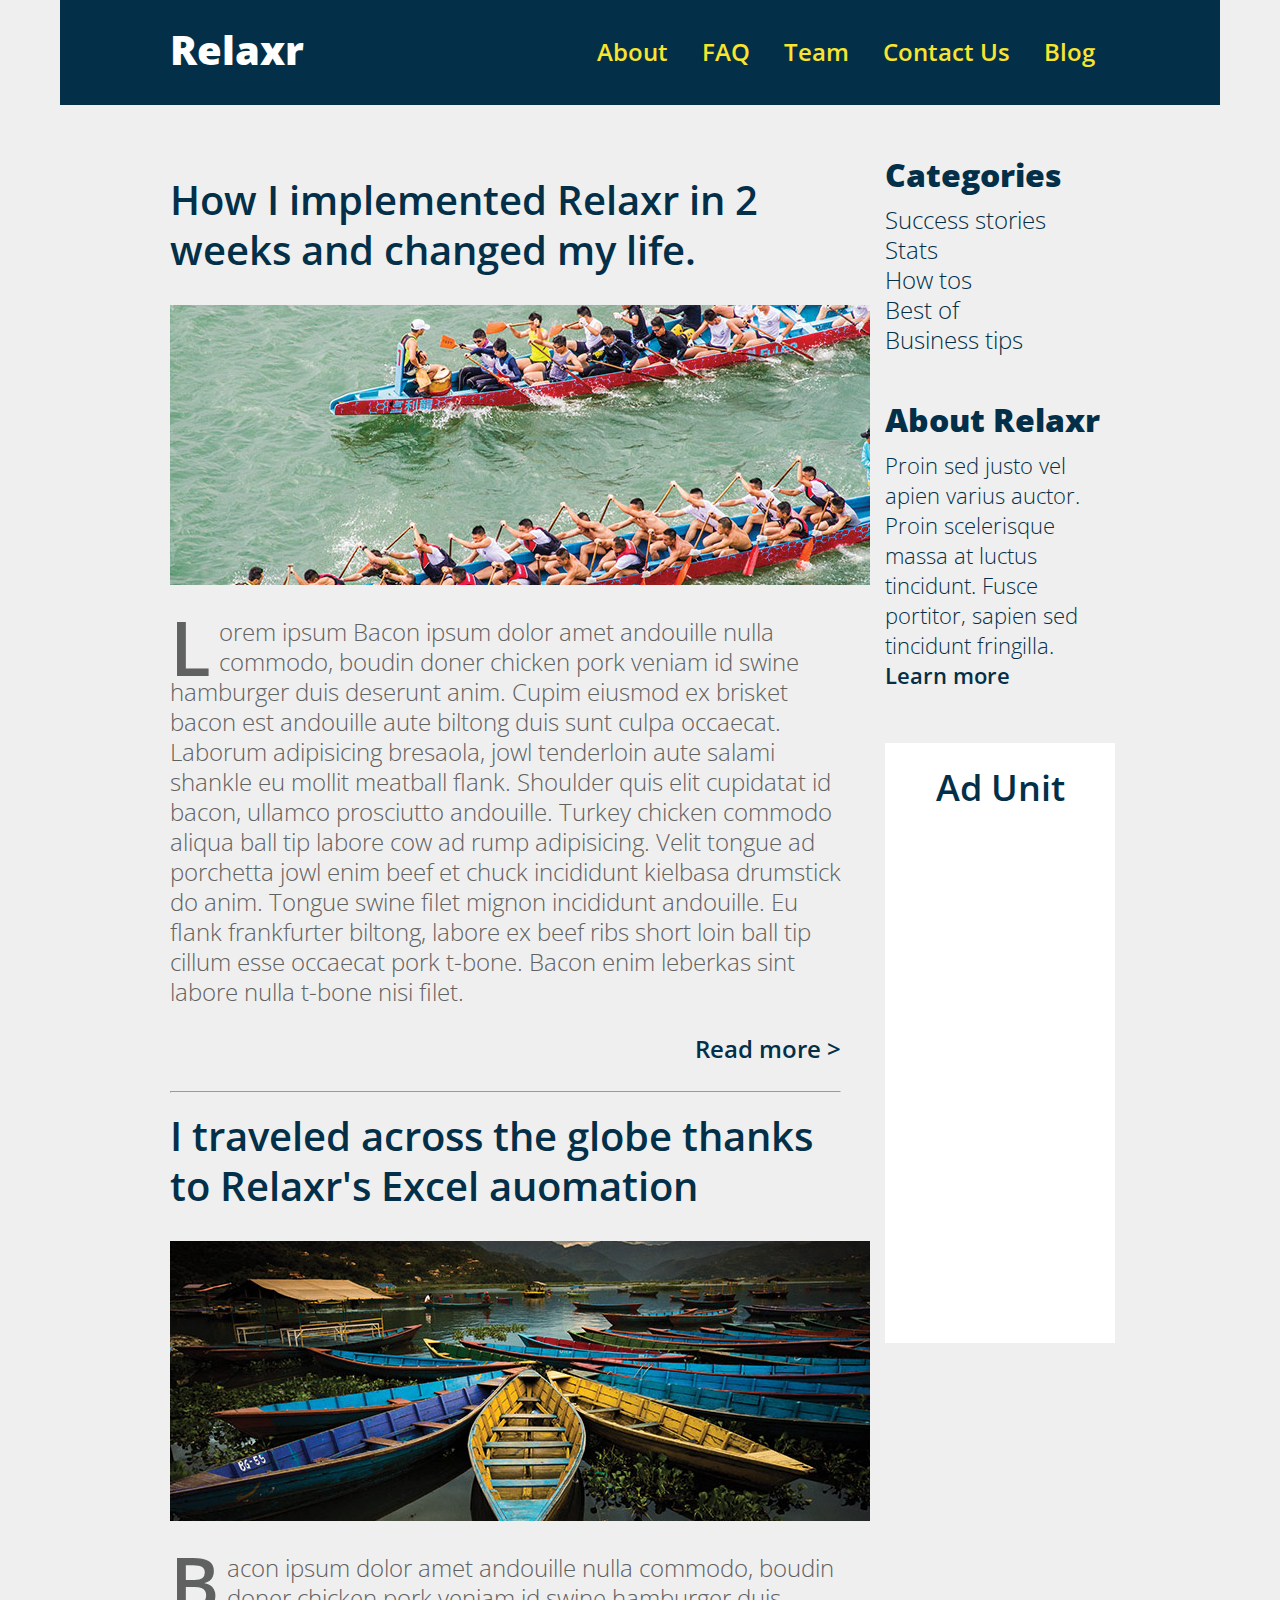
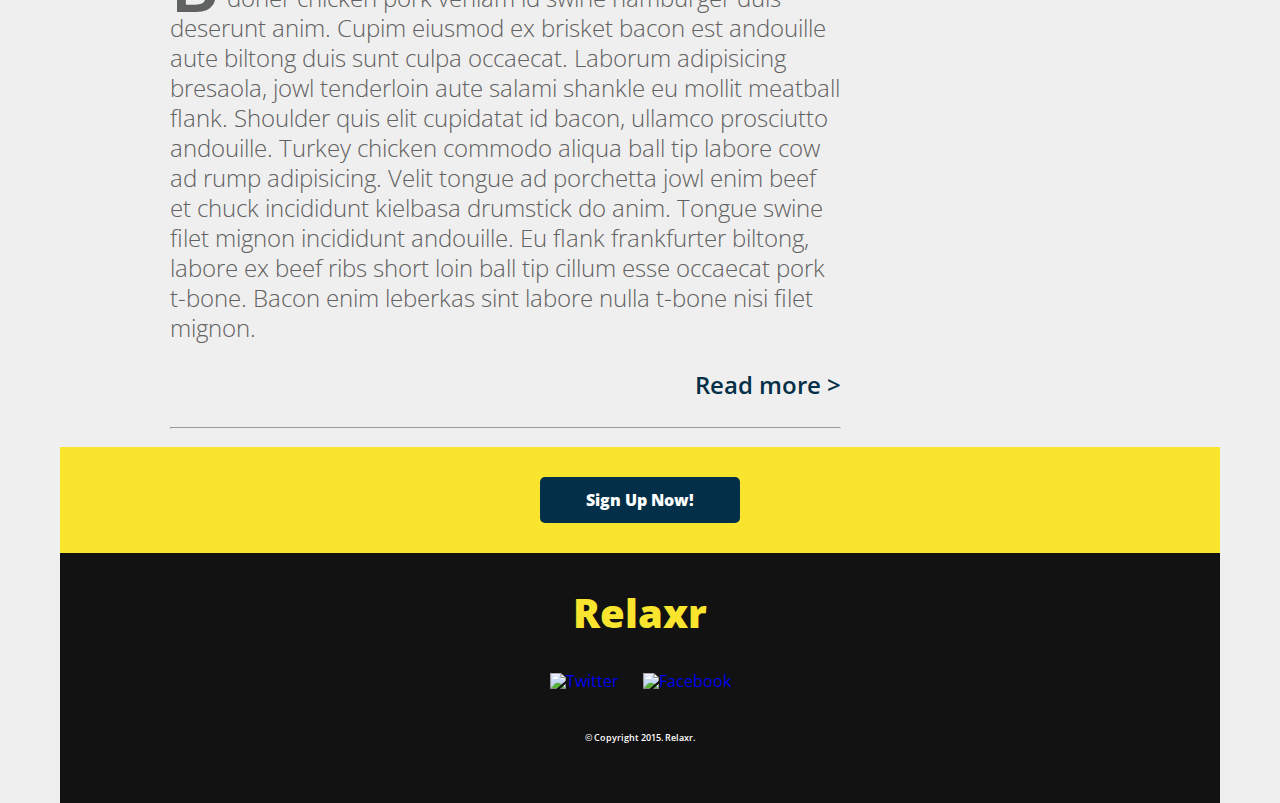
==== blog.html @ cec917ff "added comments" ====
<!DOCTYPE html>

<!--ND: Naming conventions on both your files are looking good!  -->
<html lang="en">
	<head>
    	<meta charset="utf-8">
    	<meta name="description" content="Relaxr">
    	<meta name="keywords" content="one, two, three">

		<title>Relaxr</title>

		<link rel="stylesheet" href="css/reset.css" media="screen" type="text/css">
		<link rel="stylesheet" href="css/blog_style.css" media="screen" type="text/css">
		<link href='https://fonts.googleapis.com/css?family=Open+Sans:300italic,300,600,800' rel='stylesheet' type='text/css'>
	</head>

	<body>
		<header>
			<p class="relaxr">Relaxr</p>
				<nav class="nav_top">
					<ul class="main_nav_list">
						<li class="main_nav_list_item"><a href="index.html" class="main_nav_link">About</a></li>
						<li class="main_nav_list_item"><a class="main_nav_link">FAQ</a></li>
						<li class="main_nav_list_item"><a class="main_nav_link">Team</a></li>
						<li class="main_nav_list_item"><a class="main_nav_link">Contact Us</a></li>
						<li class="main_nav_list_item"><a href="blog.html" class="main_nav_link">Blog</a></li>
					</ul>
				</nav>
		</header>

		<section id="blog_all">
			<div class="main">
				<div>
					<h1>How I implemented Relaxr in 2 weeks and changed my life.</h1>
					<img class="photo" src="images/blog_photo1.jpg" alt="Implementing Relaxr photo" width="700"></img>
					<p class="body_copy"><span class="first_character">L</span>orem ipsum Bacon ipsum dolor amet andouille nulla commodo, boudin doner chicken pork veniam id swine hamburger duis deserunt anim. Cupim eiusmod ex brisket bacon est andouille aute biltong duis sunt culpa occaecat. Laborum adipisicing bresaola, jowl tenderloin aute salami shankle eu mollit meatball flank. Shoulder quis elit cupidatat id bacon, ullamco prosciutto andouille. Turkey chicken commodo aliqua ball tip labore cow ad rump adipisicing. Velit tongue ad porchetta jowl enim beef et chuck incididunt kielbasa drumstick do anim. Tongue swine filet mignon incididunt andouille. Eu flank frankfurter biltong, labore ex beef ribs short loin ball tip cillum esse occaecat pork t-bone. Bacon enim leberkas sint labore nulla t-bone nisi filet.</p>
					<a class="read_more_link">Read more ></a>
				</div>
				<hr>
				<div>
					<h1>I traveled across the globe thanks to Relaxr's Excel auomation</h1>
					<img class="photo" src="images/blog_photo2.jpg" alt="Relaxr travel photo" width="700"></img>
					<p class="body_copy"><span class="first_character">B</span>acon ipsum dolor amet andouille nulla commodo, boudin doner chicken pork veniam id swine hamburger duis deserunt anim. Cupim eiusmod ex brisket bacon est andouille aute biltong duis sunt culpa occaecat. Laborum adipisicing bresaola, jowl tenderloin aute salami shankle eu mollit meatball flank. Shoulder quis elit cupidatat id bacon, ullamco prosciutto andouille. Turkey chicken commodo aliqua ball tip labore cow ad rump adipisicing. Velit tongue ad porchetta jowl enim beef et chuck incididunt kielbasa drumstick do anim. Tongue swine filet mignon incididunt andouille. Eu flank frankfurter biltong, labore ex beef ribs short loin ball tip cillum esse occaecat pork t-bone. Bacon enim leberkas sint labore nulla t-bone nisi filet mignon.</p>
					<a class="read_more_link">Read more ></a>
				</div>
				<hr>
			</div>

			<div class="sidebar">
				<div class="sidebar_text">
					<h2>Categories</h2>
					<ul class="categories body_copy">
						<li>Success stories</li>
						<li>Stats</li>
						<li>How tos</li>
						<li>Best of</li>
						<li>Business tips</li>
					</ul>
				</div>
				<div class="sidebar_text">
					<h2>About Relaxr</h2>
					<p class="about_body_copy">Proin sed justo vel apien varius auctor. Proin scelerisque massa at luctus tincidunt. Fusce portitor, sapien sed tincidunt fringilla.</p>
					<a class="learn_more_link">Learn more</a>
				</div>
				<div class="ad_unit">
					<h3>Ad Unit</h3>
				</div>
			</div>
		</section>

		<section id="signup_area">
			<div class="signup_button">Sign Up Now!</div>
		</section>

		<footer>
			<p class="yellow">Relaxr</p>
			<nav id="socialmedia">
				<a href="http://twitter.com" target="_blank"><img class="icons" alt="Twitter" src="images/twitter.png"/></a>
				<a href="http://facebook.com" target="_blank"><img class="icons" alt="Facebook" src="images/facebook.png"/></a>
			</nav>
 			<p class="copyright">&copy; Copyright 2015. Relaxr.</p>
		</footer>


	</body>

</html>

<!--ND: Some of the spacing here is inconsistent. It's especially important with HTML
for your file to be as readable as possible  -->
---- css/blog_style.css ----
/*
Project Name: Relaxr Landing Page
Client: Relaxr
Author: Jenn Hueting
Developer @GA in DC
*/


/******************************************
/* SETUP
/*******************************************/

/* Box Model Hack */
* {
     -moz-box-sizing: border-box; /* Firexfox */
     -webkit-box-sizing: border-box; /* Safari/Chrome/iOS/Android */
     box-sizing: border-box; /* IE */
}

body {
     font-family: 'Open Sans', sans-serif;
     margin: auto;
     background-color:#f0efef;
     width: 1160px
}

header {
  padding: 30px 110px 75px 110px;
  background-color: #033048;
}

.relaxr {
  color:#FFF;
  font-weight: 800;
  font-size: 40px;
  float: left;
  clear: both;
}

/*ND: nice job using floats here! Looks like you're getting the hang of it.*/

.yellow {
  font-weight: 800;
  font-size: 40px;
  color: #f9e42e;
  text-align: center;
  padding: 20px 0px 40px 0px;
}

.nav_top {
  float:right;
}

#blog_all {
  padding: 50px 100px;
}

.main {
    width:72%;
    float:left;
    padding:10px;
}

.sidebar_text {
  padding-bottom: 50px;
}

.read_more_link {
  float: right;
  font-size: 24px;
  font-weight: 600;
  padding: 30px 0px;
  color: #033048;
}

h1 {
  font-size: 40px;
  font-weight: 600;
  color: #033048;
  padding-bottom: 30px;
  padding-top: 10px;
  line-height: 1.25;
}

h2 {
  font-size: 32px;
  font-weight: 800;
  padding-bottom: 15px;
  color: #033048;
}

h3 {
  font-size: 36px;
  font-weight: 600;
  color: #033048;
}

.body_copy {
  font-size: 24px;
  font-weight: 300;
  line-height: 1.25;
  color: #606161;
}

.main_nav_list_item {
  padding: 0px 15px;
  color: #f9e42e;
  font-family: 'Open Sans', sans-serif;
  font-weight: 600;
  display: inline;
  list-style: none;
  font-size: 24px;
}

.main_nav_link {
  color: #f9e42e;
  font-family: 'Open Sans', sans-serif;
  font-weight: 600;
  font-size: 24px;
  text-decoration: none;
}

.main_nav_list {
  padding-top: 10px;
}

a.main_nav_link:hover {
    color: #FFF;
}

a.read_more_link:hover {
    color: #1E7694;
}

a.learn_more_link:hover {
    color: #1E7694;
}

/*ND: Nice, your hover effects are looking good. */

.first_character {
  float: left;
  color: #606161;
  font-size: 75px;
  line-height: 60px;
  font-weight: 600;
  padding-right: 8px;
}

.photo {
  padding-bottom: 30px;
}

hr {
  clear: both;
}

.learn_more_link {
  font-size: 22px;
  font-weight: 600;
  color: #033048;
}

.sidebar {
    line-height:30px;
    width:25%;
    float:right;
    padding:5px;
    margin-left: 20px;
}

.categories {
  list-style: none;
  color: #033048;
}

.about_body_copy {
  font-size: 22px;
  font-weight: 300;
  color: #033048;
}

.ad_unit {
  height: 600px;
  background-color: #FFF;
  text-align: center;
  padding: 30px;
}

#signup_area {
  background-color: #f9e42e;
  padding: 30px;
  clear:both;
}

.signup_button {
  font-weight: 800;
  border-radius: 5px;
  color:#FFF;
  font-size: 16px;
  background-color: #033048;
  padding: 15px;
  text-align: center;
  width:200px;
  margin: auto;
}

footer {
  background-color: #121212;
  height:250px;
  padding: 20px 70px;
  margin: auto;
}
/*ND: Did you try using background cover to fill out the full width of the page?*/

.icons {
    display: inline-block;
    margin-left: auto;
    margin-right: auto;
    height: 20px;
    padding: 0px 10px;
}

#socialmedia {
  text-align:center;
}

.copyright {
  text-align: center;
  color: #FFF;
  font-size: 9px;
  font-weight: 600;
  padding: 40px 0px;
  clear: both;
}

/*ND: Did you try incorporating drop cases? Let me know if you had trouble with that.*/
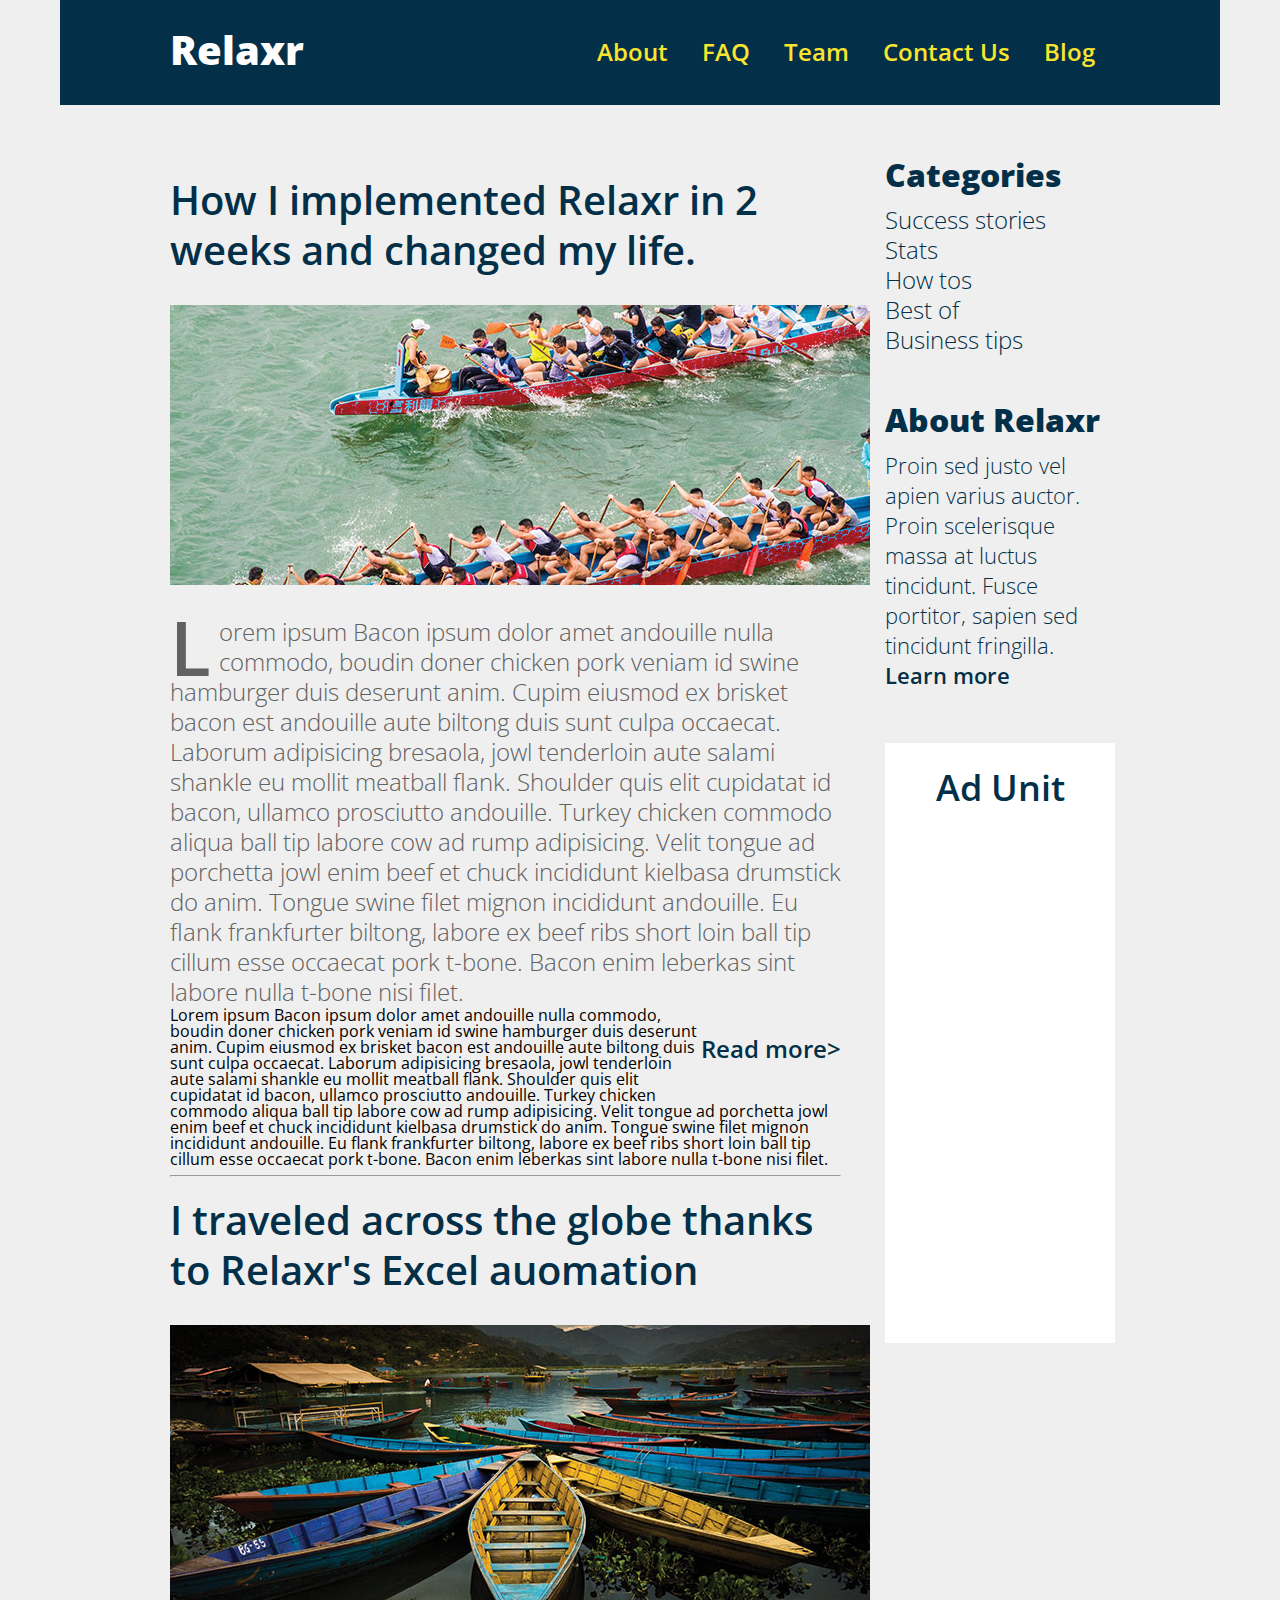
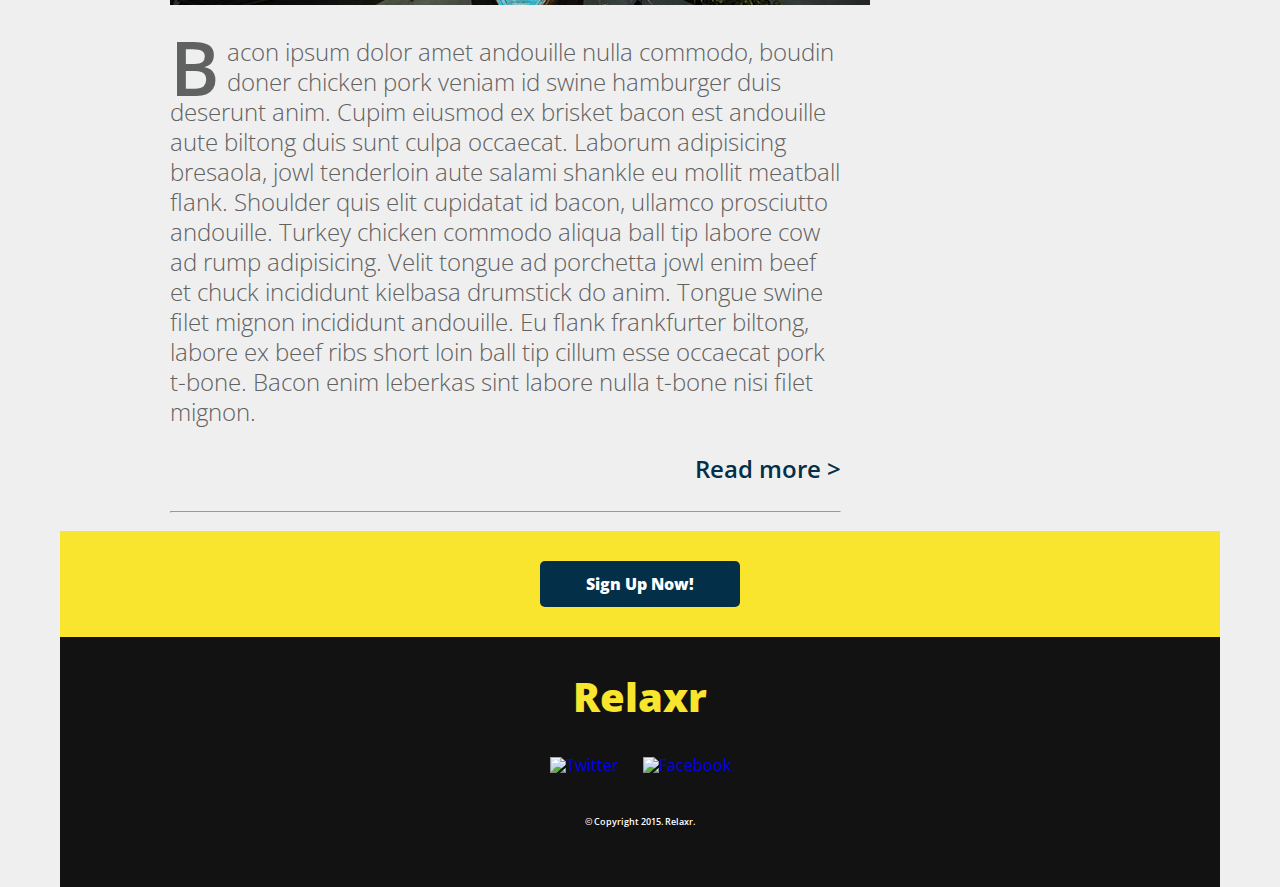
==== commit ec0c3344: "Merge cec917ffbb608cfa8fac8ae300090f27089a35a9 into 318c7f16d78cf244a9fefa0405b0fa642b37a7ee" ====
--- a/blog.html
+++ b/blog.html
@@ -15,6 +15,10 @@
 	</head>
 
 	<body>
+
+		<script src='http://code.jquery.com/jquery-latest.min.js'></script>
+		<script src="js/index.js"></script>
+		
 		<header>
 			<p class="relaxr">Relaxr</p>
 				<nav class="nav_top">
@@ -34,7 +38,10 @@
 					<h1>How I implemented Relaxr in 2 weeks and changed my life.</h1>
 					<img class="photo" src="images/blog_photo1.jpg" alt="Implementing Relaxr photo" width="700"></img>
 					<p class="body_copy"><span class="first_character">L</span>orem ipsum Bacon ipsum dolor amet andouille nulla commodo, boudin doner chicken pork veniam id swine hamburger duis deserunt anim. Cupim eiusmod ex brisket bacon est andouille aute biltong duis sunt culpa occaecat. Laborum adipisicing bresaola, jowl tenderloin aute salami shankle eu mollit meatball flank. Shoulder quis elit cupidatat id bacon, ullamco prosciutto andouille. Turkey chicken commodo aliqua ball tip labore cow ad rump adipisicing. Velit tongue ad porchetta jowl enim beef et chuck incididunt kielbasa drumstick do anim. Tongue swine filet mignon incididunt andouille. Eu flank frankfurter biltong, labore ex beef ribs short loin ball tip cillum esse occaecat pork t-bone. Bacon enim leberkas sint labore nulla t-bone nisi filet.</p>
-					<a class="read_more_link">Read more ></a>
+					<a class="read_more_link">Read more></a>
+					<p class="expand_content">Lorem ipsum Bacon ipsum dolor amet andouille nulla commodo, boudin doner chicken pork veniam id swine hamburger duis deserunt anim. Cupim eiusmod ex brisket bacon est andouille aute biltong duis sunt culpa occaecat. Laborum adipisicing bresaola, jowl tenderloin aute salami shankle eu mollit meatball flank. Shoulder quis elit cupidatat id bacon, ullamco prosciutto andouille. Turkey chicken commodo aliqua ball tip labore cow ad rump adipisicing. Velit tongue ad porchetta jowl enim beef et chuck incididunt kielbasa drumstick do anim. Tongue swine filet mignon incididunt andouille. Eu flank frankfurter biltong, labore ex beef ribs short loin ball tip cillum esse occaecat pork t-bone. Bacon enim leberkas sint labore nulla t-bone nisi filet.
+					</p>
+
 				</div>
 				<hr>
 				<div>
